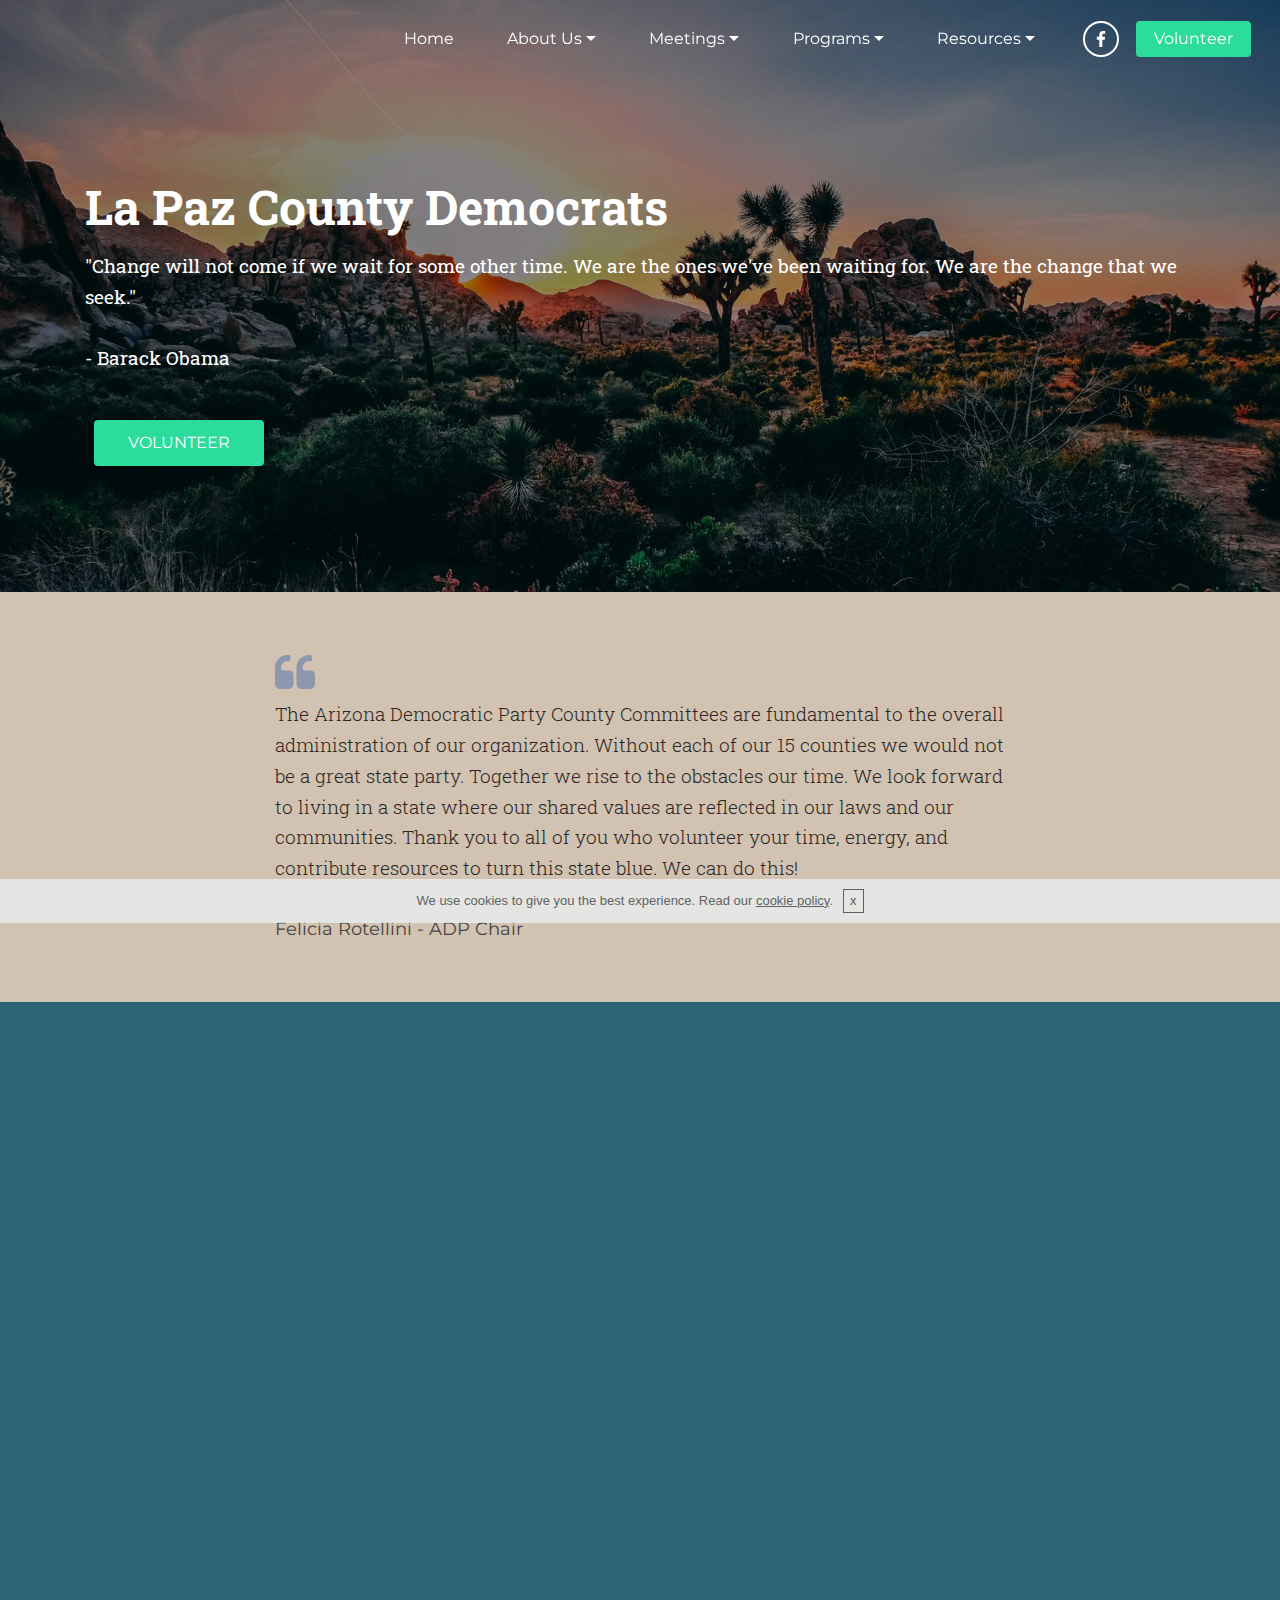
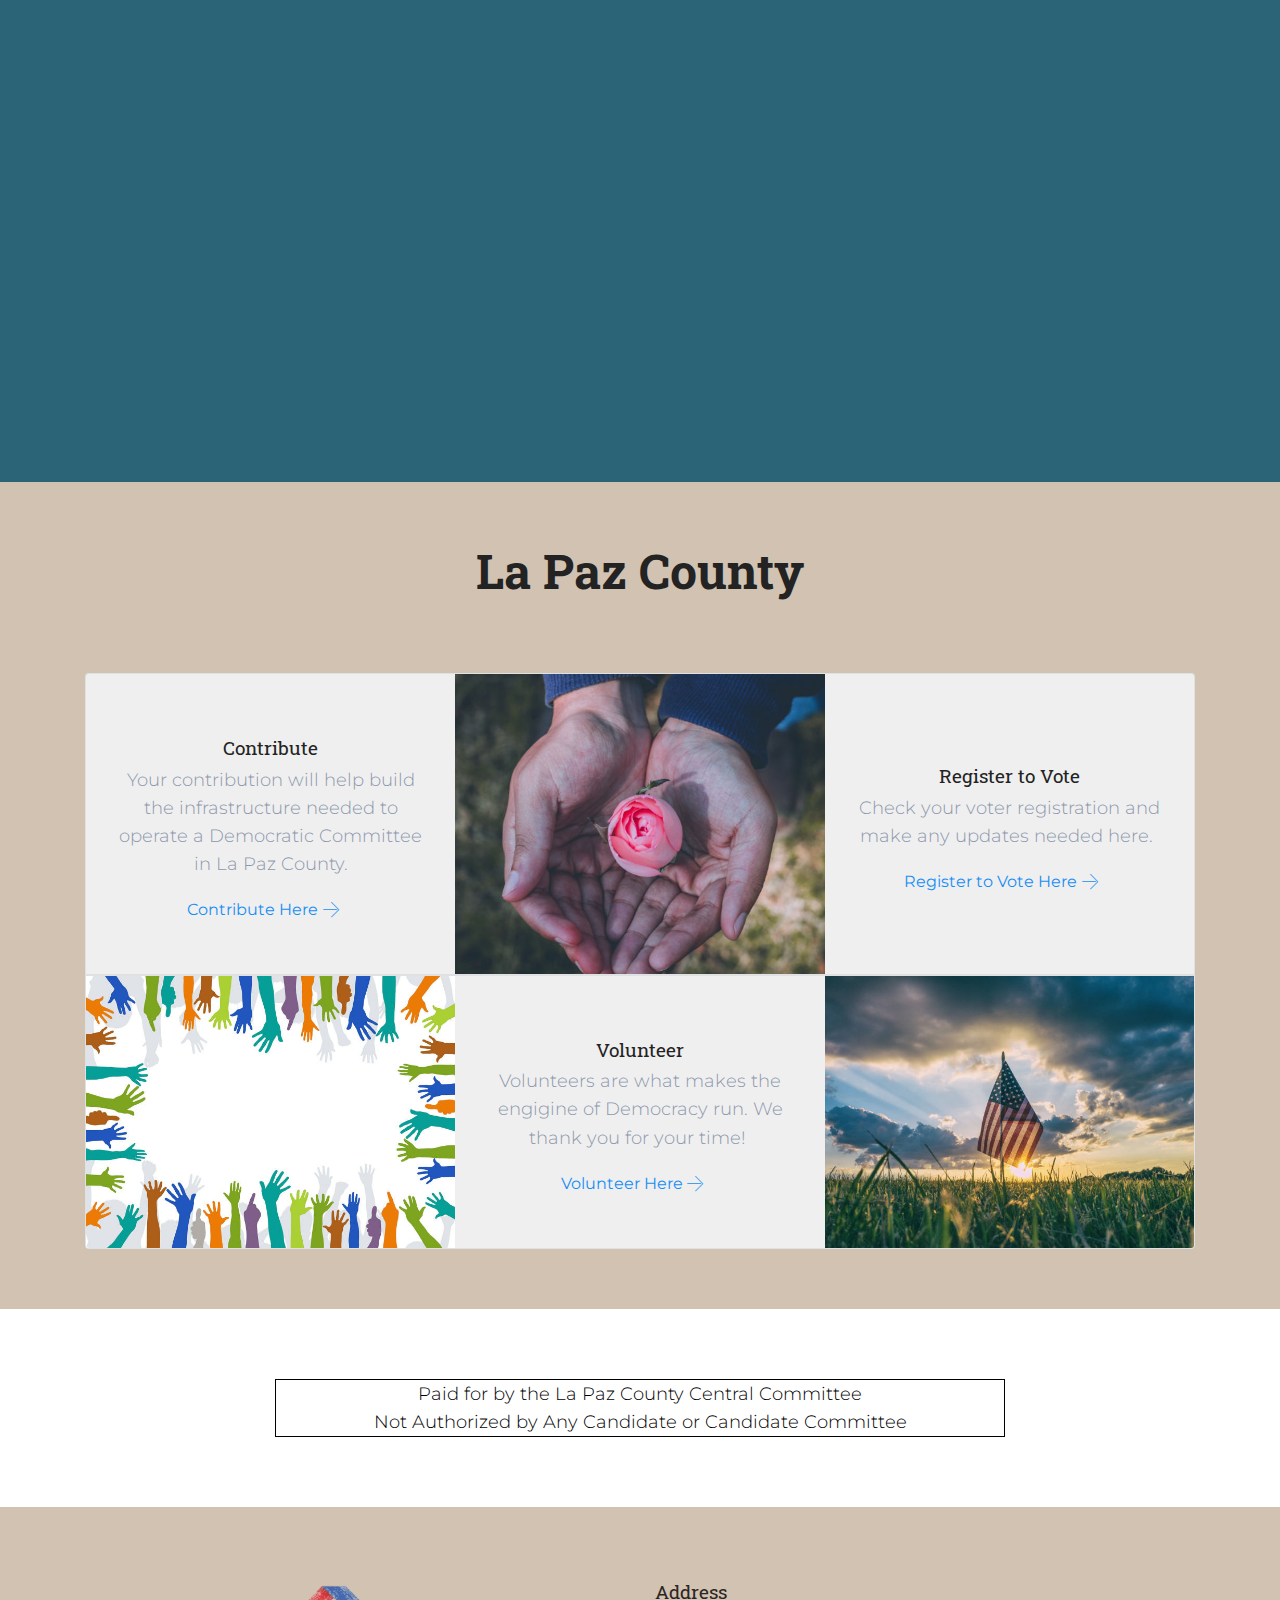
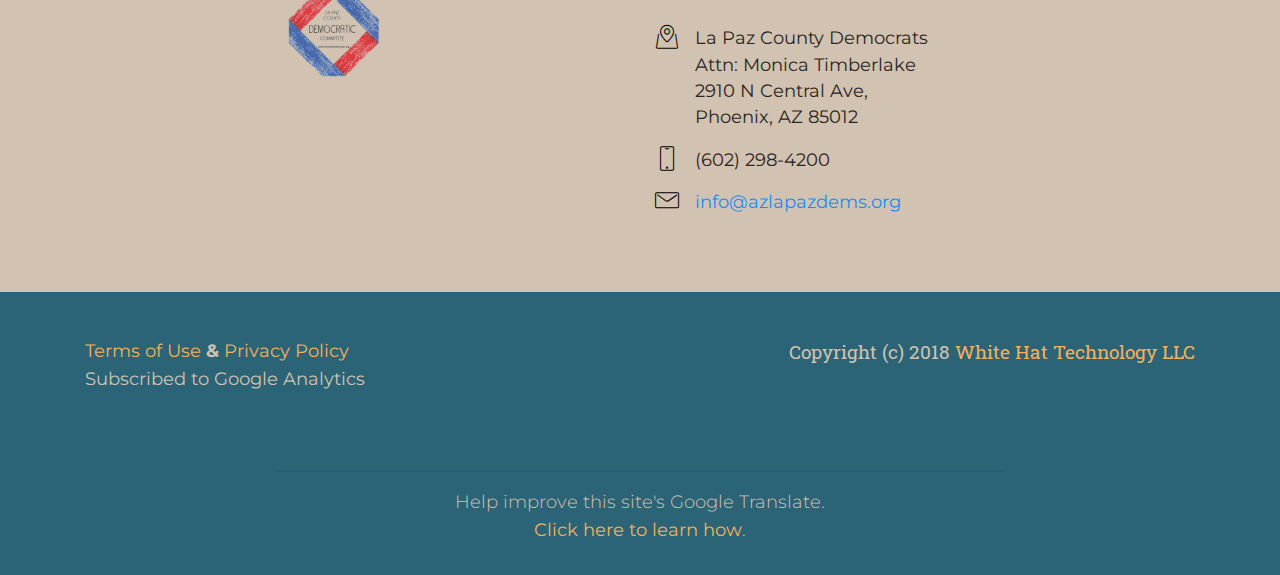
==== index.html @ 0dcb18c0 "create github pages" ====
<!DOCTYPE html>
<html >
<head>
  <!-- Site made with Mobirise Website Builder v4.8.2, https://mobirise.com -->
  <meta charset="UTF-8">
  <meta http-equiv="X-UA-Compatible" content="IE=edge">
  <meta name="generator" content="Mobirise v4.8.2, mobirise.com">
  <meta name="viewport" content="width=device-width, initial-scale=1, minimum-scale=1">
  <link rel="shortcut icon" href="assets/images/imageedit-1-6411943744-128x128.png" type="image/x-icon">
  <meta name="description" content="">
  <title>Home</title>
  <link rel="stylesheet" href="assets/web/assets/mobirise-icons/mobirise-icons.css">
  <link rel="stylesheet" href="assets/tether/tether.min.css">
  <link rel="stylesheet" href="assets/bootstrap/css/bootstrap.min.css">
  <link rel="stylesheet" href="assets/bootstrap/css/bootstrap-grid.min.css">
  <link rel="stylesheet" href="assets/bootstrap/css/bootstrap-reboot.min.css">
  <link rel="stylesheet" href="assets/soundcloud-plugin/style.css">
  <link rel="stylesheet" href="assets/dropdown/css/style.css">
  <link rel="stylesheet" href="assets/socicon/css/styles.css">
  <link rel="stylesheet" href="assets/theme/css/style.css">
  <link rel="stylesheet" href="assets/mobirise/css/mbr-additional.css" type="text/css">
  
  
  
</head>
<body>

<!-- Google Analytics -->
<!-- Global site tag (gtag.js) - Google Analytics -->
<script async src="https://www.googletagmanager.com/gtag/js?id=UA-115016310-13"></script>
<script>
  window.dataLayer = window.dataLayer || [];
  function gtag(){dataLayer.push(arguments);}
  gtag('js', new Date());

  gtag('config', 'UA-115016310-13');
</script>
<!-- /Google Analytics -->


  <section class="menu cid-qNhkv00cXg" once="menu" id="menu2-n">

    
    

    <nav class="navbar navbar-dropdown navbar-fixed-top navbar-expand-lg">
        <div class="navbar-brand">
            
            
        </div>
        <button class="navbar-toggler" type="button" data-toggle="collapse" data-target="#navbarSupportedContent" aria-controls="navbarNavAltMarkup" aria-expanded="false" aria-label="Toggle navigation">
            <div class="hamburger">
                <span></span>
                <span></span>
                <span></span>
                <span></span>
            </div>
        </button>
      <div class="collapse navbar-collapse" id="navbarSupportedContent">
            <ul class="navbar-nav nav-dropdown navbar-nav-top-padding" data-app-modern-menu="true"><li class="nav-item">
                    <a class="nav-link link text-white display-4" href="index.html">
                        Home
                    </a>
                </li>
                <li class="nav-item dropdown">
                    <a class="nav-link link dropdown-toggle text-white display-4" href="https://mobirise.com" data-toggle="dropdown-submenu" aria-expanded="false">
                        About Us
                    </a><div class="dropdown-menu"><a class="dropdown-item text-white display-4" href="Mission.html" aria-expanded="false">Mission</a><a class="dropdown-item text-white display-4" href="CountyExecutiveBoard.html" aria-expanded="false">La Paz County Executive Board</a><a class="dropdown-item text-white display-4" href="SCCDPBylaws.html">La Paz  County Bylaws</a></div>
                </li><li class="nav-item dropdown"><a class="nav-link link dropdown-toggle text-white display-4" href="https://mobirise.com" data-toggle="dropdown-submenu" aria-expanded="false">
                        Meetings</a><div class="dropdown-menu"><a class="text-white dropdown-item display-4" href="DemocraticClubs.html" aria-expanded="false">La Paz County Dem Clubs</a><a class="dropdown-item text-white display-4" href="http://www.azdem.org/state-committee" target="_blank">ADP Statecommittee Meetings</a></div></li><li class="nav-item dropdown"><a class="nav-link link text-white dropdown-toggle display-4" href="https://mobirise.com" aria-expanded="false" data-toggle="dropdown-submenu">
                        Programs</a><div class="dropdown-menu"><a class="text-white dropdown-item display-4" href="http://adpacademy.azblueleader.com" aria-expanded="false" target="_blank">ADP Academy</a><a class="text-white dropdown-item display-4" href="CopperStateLeadersCoucil.html" aria-expanded="false">Copper State Leadership Council</a></div></li><li class="nav-item dropdown"><a class="nav-link link text-white dropdown-toggle display-4" href="http://www.azdem.org/candidates-elected-officials-0" aria-expanded="false" target="_blank" data-toggle="dropdown-submenu">Resources</a><div class="dropdown-menu"><a class="text-white dropdown-item display-4" href="https://www.azcleanelections.gov/en/arizona-elections/upcoming" aria-expanded="false" target="_blank">Candidates and Elections</a><a class="text-white dropdown-item display-4" href="https://servicearizona.com/voterRegistration?popularclick" aria-expanded="false" target="_blank">Register to Vote</a></div></li></ul>
            <div class="icons-menu">
              <div class="soc-item">
                <a href="https://www.facebook.com/LaPazCountyDemocrats/" target="_blank">
                  <span class="mbr-iconfont socicon-facebook socicon"></span>
                </a>
              </div>
              
              
              
              
              
            </div>
            <div class="navbar-buttons mbr-section-btn"><a class="btn btn-sm btn-secondary display-4" href="http://www.azdem.org/volunteer" target="_blank">
                    Volunteer</a><div id="google_translate_element"></div><script type="text/javascript">
function googleTranslateElementInit() {
  new google.translate.TranslateElement({pageLanguage: 'en', layout: google.translate.TranslateElement.InlineLayout.SIMPLE, autoDisplay: false}, 'google_translate_element');
}
</script><script type="text/javascript" src="//translate.google.com/translate_a/element.js?cb=googleTranslateElementInit"></script></div>
      </div>     
    </nav>
</section>

<section class="header3 cid-qNhAxYDPRU" id="header3-y">

    

    <div class="mbr-overlay" style="opacity: 0.4; background-color: rgb(0, 0, 0);">
    </div>

    <div class="container mbr-white">
        
        
        <h1 class="mbr-section-title mbr-fonts-style pb-2 display-1"><strong><br></strong><strong>La Paz County Democrats</strong></h1>
        <p class="mbr-text pb-4 mbr-fonts-style display-5">"Change will not come if we wait for some other time. We are the ones we've been waiting for. We are the change that we seek."<br><br>- Barack Obama</p>
        <div class="mbr-section-btn"><a class="btn btn-lg btn-secondary display-4" href="http://www.azdem.org/volunteer" target="_blank">VOLUNTEER<br></a></div>
    </div>
    
</section>

<section class="mbr-section content6 cid-qNhECnJ4w3" id="content6-11">

     

    <div class="container">
        <div class="row justify-content-center">
            <div class="col-12 col-md-10 col-lg-8">
                <div class="blockquote-quote align-left">
                    <svg class="gradient-element" x="0px" y="0px" width="475.082px" height="475.081px" viewBox="0 0 475.082 475.081" xml:space="preserve">
                        <g><g>
                            <path d="M164.45,219.27h-63.954c-7.614,0-14.087-2.664-19.417-7.994c-5.327-5.33-7.994-11.801-7.994-19.417v-9.132    c0-20.177,7.139-37.401,21.416-51.678c14.276-14.272,31.503-21.411,51.678-21.411h18.271c4.948,0,9.229-1.809,12.847-5.424    c3.616-3.617,5.424-7.898,5.424-12.847V54.819c0-4.948-1.809-9.233-5.424-12.85c-3.617-3.612-7.898-5.424-12.847-5.424h-18.271    c-19.797,0-38.684,3.858-56.673,11.563c-17.987,7.71-33.545,18.132-46.68,31.267c-13.134,13.129-23.553,28.688-31.262,46.677    C3.855,144.039,0,162.931,0,182.726v200.991c0,15.235,5.327,28.171,15.986,38.834c10.66,10.657,23.606,15.985,38.832,15.985    h109.639c15.225,0,28.167-5.328,38.828-15.985c10.657-10.663,15.987-23.599,15.987-38.834V274.088    c0-15.232-5.33-28.168-15.994-38.832C192.622,224.6,179.675,219.27,164.45,219.27z"></path>
                            <path d="M459.103,235.256c-10.656-10.656-23.599-15.986-38.828-15.986h-63.953c-7.61,0-14.089-2.664-19.41-7.994    c-5.332-5.33-7.994-11.801-7.994-19.417v-9.132c0-20.177,7.139-37.401,21.409-51.678c14.271-14.272,31.497-21.411,51.682-21.411    h18.267c4.949,0,9.233-1.809,12.848-5.424c3.613-3.617,5.428-7.898,5.428-12.847V54.819c0-4.948-1.814-9.233-5.428-12.85    c-3.614-3.612-7.898-5.424-12.848-5.424h-18.267c-19.808,0-38.691,3.858-56.685,11.563c-17.984,7.71-33.537,18.132-46.672,31.267    c-13.135,13.129-23.559,28.688-31.265,46.677c-7.707,17.987-11.567,36.879-11.567,56.674v200.991    c0,15.235,5.332,28.171,15.988,38.834c10.657,10.657,23.6,15.985,38.828,15.985h109.633c15.229,0,28.171-5.328,38.827-15.985    c10.664-10.663,15.985-23.599,15.985-38.834V274.088C475.082,258.855,469.76,245.92,459.103,235.256z"></path>
                        </g></g>
                    </svg>
                </div>
                <div class="mbr-text mbr-fonts-style pb-3 mbr-light display-5">The Arizona Democratic Party County Committees are fundamental to the overall administration of our organization. Without each of our 15 counties we would not be a great state party. Together we rise to the obstacles our time.  We look forward to living in a state where our shared values are reflected in our laws and our communities. Thank you to all of you who volunteer your time, energy, and contribute resources to turn this state blue. We can do this!</div>
                <div class="signature mbr-fonts-style align-left pt-3 display-7">Felicia Rotellini - ADP Chair</div>
            </div>
        </div>
    </div>
</section>

<section class="video1 cid-qNhWklcViT" id="video2-1q">

    
    
    <figure class="mbr-figure align-center">
        <div class="video-block" style="width: 66%;">
            <div><iframe class="mbr-embedded-video" src="https://www.youtube.com/embed/Z8oJV_mBY9g?rel=0&amp;amp;showinfo=0&amp;autoplay=0&amp;loop=0" width="800" height="600" frameborder="0" allowfullscreen></iframe></div>
        </div>
    </figure>
</section>

<section class="features10 cid-qNhDyL6WVB" id="features10-z">

    

    
    <div class="container">
    	<h2 class="mbr-fonts-style mb-3 mbr-section-title align-center display-1"><strong>La Paz County</strong><br><strong>&nbsp;</strong></h2>
        


        <div class="rows-wrapper">
            <div class="row main align-items-center top-radius">
                <div class="col-md-4 text-element">
                    <div class="text-content">
                        <div class="card-img pb-3 align-center">
                            
                        </div>
                        <h2 class="mbr-title  mbr-fonts-style align-center display-5">
                            Contribute</h2>
                        <p class="mbr-text card-text mbr-light mbr-fonts-style align-center display-7">
                            Your contribution will help build <br>the infrastructure needed to operate a Democratic Committee in La Paz County.
                        </p>
                        <div class="mbr-section-btn align-center"><a class="btn-underline mr-3 text-info display-4" href="https://secure.actblue.com/donate/activate-membership?refcode=web_home&recurring=1" target="_blank">Contribute Here</a></div>
                    </div>
                </div>
                <div class="col-md-4 image-element align-self-stretch">
                    <div class="img-wrap">
                        <img src="assets/images/mbr-2-700x467.jpg" alt="" title="">
                    </div>
                </div>
                <div class="col-md-4 text-element">
                    <div class="text-content">
                        <div class="card-img pb-3 align-center">
                            
                        </div>
                        <h2 class="mbr-title  mbr-fonts-style align-center display-5">
                            Register to Vote</h2>
                        <p class="mbr-text card-text mbr-light mbr-fonts-style align-center display-7">Check your voter registration and make any updates needed here.&nbsp;<br></p>
                        <div class="mbr-section-btn align-center"><a class="btn-underline mr-3 text-info display-4" href="https://servicearizona.com/voterRegistration?popularclick" target="_blank">Register to Vote Here</a></div>
                    </div>
                </div>
            </div>
            <div class="row main-reverse align-items-center bottom-radius">
                <div class="col-md-4 image-element align-self-stretch">
                    <div class="img-wrap">
                        <img src="assets/images/mbr-700x477.jpg" alt="" title="">
                    </div>
                </div>
                <div class="col-md-4 text-element">
                    <div class="text-content">
                        <div class="card-img pb-3 align-center">
                            
                        </div>
                        <h2 class="mbr-title  mbr-fonts-style align-center display-5">
                            Volunteer</h2>
                        <p class="mbr-text card-text mbr-light mbr-fonts-style align-center display-7">Volunteers are what makes the engigine of Democracy run.  We <br>thank you for your time!&nbsp;<br></p>
                        <div class="mbr-section-btn align-center"><a class="btn-underline mr-3 text-info display-4" href="http://www.azdem.org/volunteer" target="_blank">Volunteer Here</a></div>
                    </div>
                </div>
                <div class="col-md-4 image-element align-self-stretch">
                    <div class="img-wrap">
                        <img src="assets/images/mbr-738x522.jpg" alt="" title="">
                    </div>
                </div>
            </div>
            
            
        </div>
    </div>
</section>

<section class="mbr-section content1 cid-r0gbcUWKsb" id="content1-3l">
    
     

    <div class="container">
        <div class="row justify-content-center">
            <div class="col-lg-8 col-md-10">
                <p class="mbr-text mbr-fonts-style mbr-light display-7">Paid for by the La Paz County Central Committee 
<br>Not Authorized by Any Candidate or Candidate Committee</p>
            </div>
        </div>
    </div>
</section>

<section class="footer1 cid-qNhJjXFU63" id="footer1-18">

    

    

    <div class="container">
        <div class="media-container-row content text-white">
            <div class="col-12 col-lg-4 col-md-6">
                <div class="media-wrap">
                    <a href="index.html">
                        <img src="assets/images/imageedit-1-6411943744-256x256.png" alt="Mobirise" title="">
                    </a>
                </div>
                
            </div>
            <div class="col-12 col-lg-3 mbr-fonts-style mbr-black col-lg-4 col-md-6">
                <h5 class="pb-3 column-title display-5">
                    Address
                </h5>
                <div class="contact-list display-7">
                    
                    
                <div class="list-item">
                        <span class="mbr-iconfont mbri-map-pin" style="color: rgb(0, 0, 0);"></span>
                        <p>La Paz County Democrats<br>Attn: Monica Timberlake<br>2910 N Central Ave, <br>Phoenix, AZ 85012<br></p>
                    </div><div class="list-item">
                        <span class="mbr-iconfont mbri-mobile" style="color: rgb(0, 0, 0);"></span>
                        <p>(602) 298-4200<br></p>
                    </div><div class="list-item">
                        <span class="mbr-iconfont mbri-letter" style="color: rgb(0, 0, 0);"></span>
                        <p><a href="mailto:info@azgreeleecountydems.org" class="text-info">info@azlapazdems.org</a></p>
                    </div></div>
            </div>
    
            
            
        </div>

        
    </div>
</section>

<section class="cid-r2HMULc2kO" id="footer4-6r">

    

    

    <div class="container">
        <div class="row">
            <div class="col-md-12 text1 col-lg-6">
                <p class="mbr-text mbr-bold links mbr-fonts-style align-left display-7"><a href="TermsofUse.html">Terms of Use</a> &amp; <a href="PrivacyPolicy.html">Privacy Policy</a>
<br><span style="font-weight: normal;">Subscribed to Google Analytics</span><br></p>
            </div>
            <div class="col-md-12 copyright align-right text2 col-lg-6">
                <p class="mbr-text mbr-bold mbr-fonts-style display-5"><span style="font-weight: normal;">
                    Copyright (c) 2018</span> <a href="http://www.whitehattechnology.com">White Hat Technology LLC</a>
                </p>
            </div>
            <div class="col-lg-4 col-md-12">
                
            </div>    
        </div>
    </div>
</section>

<section class="mbr-section content1 cid-r2HMVdvwfX" id="content1-6s">
    
     

    <div class="container">
        <div class="row justify-content-center">
            <div class="col-lg-8 col-md-10">
               <hr> <p class="mbr-text mbr-fonts-style mbr-light display-7">Help improve this site's Google Translate. 
<br><a href="https://translate.google.com/community" target="_blank">Click here to learn how</a>.</p>
            </div>
        </div>
    </div>
</section>


  <script src="assets/web/assets/jquery/jquery.min.js"></script>
  <script src="assets/popper/popper.min.js"></script>
  <script src="assets/tether/tether.min.js"></script>
  <script src="assets/bootstrap/js/bootstrap.min.js"></script>
  <script src="assets/smoothscroll/smooth-scroll.js"></script>
  <script src="assets/cookies-alert-plugin/cookies-alert-core.js"></script>
  <script src="assets/cookies-alert-plugin/cookies-alert-script.js"></script>
  <script src="assets/dropdown/js/script.min.js"></script>
  <script src="assets/touch-swipe/jquery.touch-swipe.min.js"></script>
  <script src="assets/theme/js/script.js"></script>
  
  
<input name="cookieData" type="hidden" data-cookie-text="We use cookies to give you the best experience. Read our <a href='privacy.html'>cookie policy</a>.">
  </body>
</html>
---- assets/web/assets/mobirise-icons/mobirise-icons.css ----
@font-face {
  font-family: 'MobiriseIcons';
  src:  url('mobirise-icons.eot?spat4u');
  src:  url('mobirise-icons.eot?spat4u#iefix') format('embedded-opentype'),
    url('mobirise-icons.ttf?spat4u') format('truetype'),
    url('mobirise-icons.woff?spat4u') format('woff'),
    url('mobirise-icons.svg?spat4u#MobiriseIcons') format('svg');
  font-weight: normal;
  font-style: normal;
}

[class^="mbri-"], [class*=" mbri-"] {
  /* use !important to prevent issues with browser extensions that change fonts */
  font-family: MobiriseIcons !important;
  speak: none;
  font-style: normal;
  font-weight: normal;
  font-variant: normal;
  text-transform: none;
  line-height: 1;

  /* Better Font Rendering =========== */
  -webkit-font-smoothing: antialiased;
  -moz-osx-font-smoothing: grayscale;
}

.mbri-add-submenu:before {
  content: "\e900";
}
.mbri-alert:before {
  content: "\e901";
}
.mbri-align-center:before {
  content: "\e902";
}
.mbri-align-justify:before {
  content: "\e903";
}
.mbri-align-left:before {
  content: "\e904";
}
.mbri-align-right:before {
  content: "\e905";
}
.mbri-android:before {
  content: "\e906";
}
.mbri-apple:before {
  content: "\e907";
}
.mbri-arrow-down:before {
  content: "\e908";
}
.mbri-arrow-next:before {
  content: "\e909";
}
.mbri-arrow-prev:before {
  content: "\e90a";
}
.mbri-arrow-up:before {
  content: "\e90b";
}
.mbri-bold:before {
  content: "\e90c";
}
.mbri-bookmark:before {
  content: "\e90d";
}
.mbri-bootstrap:before {
  content: "\e90e";
}
.mbri-briefcase:before {
  content: "\e90f";
}
.mbri-browse:before {
  content: "\e910";
}
.mbri-bulleted-list:before {
  content: "\e911";
}
.mbri-calendar:before {
  content: "\e912";
}
.mbri-camera:before {
  content: "\e913";
}
.mbri-cart-add:before {
  content: "\e914";
}
.mbri-cart-full:before {
  content: "\e915";
}
.mbri-cash:before {
  content: "\e916";
}
.mbri-change-style:before {
  content: "\e917";
}
.mbri-chat:before {
  content: "\e918";
}
.mbri-clock:before {
  content: "\e919";
}
.mbri-close:before {
  content: "\e91a";
}
.mbri-cloud:before {
  content: "\e91b";
}
.mbri-code:before {
  content: "\e91c";
}
.mbri-contact-form:before {
  content: "\e91d";
}
.mbri-credit-card:before {
  content: "\e91e";
}
.mbri-cursor-click:before {
  content: "\e91f";
}
.mbri-cust-feedback:before {
  content: "\e920";
}
.mbri-database:before {
  content: "\e921";
}
.mbri-delivery:before {
  content: "\e922";
}
.mbri-desktop:before {
  content: "\e923";
}
.mbri-devices:before {
  content: "\e924";
}
.mbri-down:before {
  content: "\e925";
}
.mbri-download:before {
  content: "\e989";
}
.mbri-drag-n-drop:before {
  content: "\e927";
}
.mbri-drag-n-drop2:before {
  content: "\e928";
}
.mbri-edit:before {
  content: "\e929";
}
.mbri-edit2:before {
  content: "\e92a";
}
.mbri-error:before {
  content: "\e92b";
}
.mbri-extension:before {
  content: "\e92c";
}
.mbri-features:before {
  content: "\e92d";
}
.mbri-file:before {
  content: "\e92e";
}
.mbri-flag:before {
  content: "\e92f";
}
.mbri-folder:before {
  content: "\e930";
}
.mbri-gift:before {
  content: "\e931";
}
.mbri-github:before {
  content: "\e932";
}
.mbri-globe:before {
  content: "\e933";
}
.mbri-globe-2:before {
  content: "\e934";
}
.mbri-growing-chart:before {
  content: "\e935";
}
.mbri-hearth:before {
  content: "\e936";
}
.mbri-help:before {
  content: "\e937";
}
.mbri-home:before {
  content: "\e938";
}
.mbri-hot-cup:before {
  content: "\e939";
}
.mbri-idea:before {
  content: "\e93a";
}
.mbri-image-gallery:before {
  content: "\e93b";
}
.mbri-image-slider:before {
  content: "\e93c";
}
.mbri-info:before {
  content: "\e93d";
}
.mbri-italic:before {
  content: "\e93e";
}
.mbri-key:before {
  content: "\e93f";
}
.mbri-laptop:before {
  content: "\e940";
}
.mbri-layers:before {
  content: "\e941";
}
.mbri-left-right:before {
  content: "\e942";
}
.mbri-left:before {
  content: "\e943";
}
.mbri-letter:before {
  content: "\e944";
}
.mbri-like:before {
  content: "\e945";
}
.mbri-link:before {
  content: "\e946";
}
.mbri-lock:before {
  content: "\e947";
}
.mbri-login:before {
  content: "\e948";
}
.mbri-logout:before {
  content: "\e949";
}
.mbri-magic-stick:before {
  content: "\e94a";
}
.mbri-map-pin:before {
  content: "\e94b";
}
.mbri-menu:before {
  content: "\e94c";
}
.mbri-mobile:before {
  content: "\e94d";
}
.mbri-mobile2:before {
  content: "\e94e";
}
.mbri-mobirise:before {
  content: "\e94f";
}
.mbri-more-horizontal:before {
  content: "\e950";
}
.mbri-more-vertical:before {
  content: "\e951";
}
.mbri-music:before {
  content: "\e952";
}
.mbri-new-file:before {
  content: "\e953";
}
.mbri-numbered-list:before {
  content: "\e954";
}
.mbri-opened-folder:before {
  content: "\e955";
}
.mbri-pages:before {
  content: "\e956";
}
.mbri-paper-plane:before {
  content: "\e957";
}
.mbri-paperclip:before {
  content: "\e958";
}
.mbri-photo:before {
  content: "\e959";
}
.mbri-photos:before {
  content: "\e95a";
}
.mbri-pin:before {
  content: "\e95b";
}
.mbri-play:before {
  content: "\e95c";
}
.mbri-plus:before {
  content: "\e95d";
}
.mbri-preview:before {
  content: "\e95e";
}
.mbri-print:before {
  content: "\e95f";
}
.mbri-protect:before {
  content: "\e960";
}
.mbri-question:before {
  content: "\e961";
}
.mbri-quote-left:before {
  content: "\e962";
}
.mbri-quote-right:before {
  content: "\e963";
}
.mbri-refresh:before {
  content: "\e964";
}
.mbri-responsive:before {
  content: "\e965";
}
.mbri-right:before {
  content: "\e966";
}
.mbri-rocket:before {
  content: "\e967";
}
.mbri-sad-face:before {
  content: "\e968";
}
.mbri-sale:before {
  content: "\e969";
}
.mbri-save:before {
  content: "\e96a";
}
.mbri-search:before {
  content: "\e96b";
}
.mbri-setting:before {
  content: "\e96c";
}
.mbri-setting2:before {
  content: "\e96d";
}
.mbri-setting3:before {
  content: "\e96e";
}
.mbri-share:before {
  content: "\e96f";
}
.mbri-shopping-bag:before {
  content: "\e970";
}
.mbri-shopping-basket:before {
  content: "\e971";
}
.mbri-shopping-cart:before {
  content: "\e972";
}
.mbri-sites:before {
  content: "\e973";
}
.mbri-smile-face:before {
  content: "\e974";
}
.mbri-speed:before {
  content: "\e975";
}
.mbri-star:before {
  content: "\e976";
}
.mbri-success:before {
  content: "\e977";
}
.mbri-sun:before {
  content: "\e978";
}
.mbri-sun2:before {
  content: "\e979";
}
.mbri-tablet:before {
  content: "\e97a";
}
.mbri-tablet-vertical:before {
  content: "\e97b";
}
.mbri-target:before {
  content: "\e97c";
}
.mbri-timer:before {
  content: "\e97d";
}
.mbri-to-ftp:before {
  content: "\e97e";
}
.mbri-to-local-drive:before {
  content: "\e97f";
}
.mbri-touch-swipe:before {
  content: "\e980";
}
.mbri-touch:before {
  content: "\e981";
}
.mbri-trash:before {
  content: "\e982";
}
.mbri-underline:before {
  content: "\e983";
}
.mbri-unlink:before {
  content: "\e984";
}
.mbri-unlock:before {
  content: "\e985";
}
.mbri-up-down:before {
  content: "\e986";
}
.mbri-up:before {
  content: "\e987";
}
.mbri-update:before {
  content: "\e988";
}
.mbri-upload:before {
 content: "\e926"; 
}
.mbri-user:before {
  content: "\e98a";
}
.mbri-user2:before {
  content: "\e98b";
}
.mbri-users:before {
  content: "\e98c";
}
.mbri-video:before {
  content: "\e98d";
}
.mbri-video-play:before {
  content: "\e98e";
}
.mbri-watch:before {
  content: "\e98f";
}
.mbri-website-theme:before {
  content: "\e990";
}
.mbri-wifi:before {
  content: "\e991";
}
.mbri-windows:before {
  content: "\e992";
}
.mbri-zoom-out:before {
  content: "\e993";
}
.mbri-redo:before {
  content: "\e994";
}
.mbri-undo:before {
  content: "\e995";
}
---- assets/soundcloud-plugin/style.css ----
.addons-container {
  position: relative;
  margin-left: auto;
  margin-right: auto;
  padding-right: 15px;
  padding-left: 15px; }
  @media (min-width: 576px) {
    .addons-container {
      padding-right: 15px;
      padding-left: 15px; } }
  @media (min-width: 768px) {
    .addons-container {
      padding-right: 15px;
      padding-left: 15px; } }
  @media (min-width: 992px) {
    .addons-container {
      padding-right: 15px;
      padding-left: 15px; } }
  @media (min-width: 1200px) {
    .addons-container {
      padding-right: 15px;
      padding-left: 15px; } }
  @media (min-width: 576px) {
    .addons-container {
      width: 540px;
      max-width: 100%; } }
  @media (min-width: 768px) {
    .addons-container {
      width: 720px;
      max-width: 100%; } }
  @media (min-width: 992px) {
    .addons-container {
      width: 960px;
      max-width: 100%; } }
  @media (min-width: 1200px) {
    .addons-container {
      width: 1140px;
      max-width: 100%; } }

.addons-container-inner{
    position: relative;
    width: 100%;
    min-height: 1px;
    padding-right: 15px;
    padding-left: 15px;
}
@media (min-width: 567px) {
    .addons-container-inner{
        -ms-flex: 0 0 66.666667%;
        flex: 0 0 66.666667%;
        max-width: 66.666667%;
    }
}
.addons-row{
    display: flex;
    justify-content:center;
}
---- assets/dropdown/css/style.css ----
.navbar-dropdown {
  left: 0;
  padding: 0;
  position: absolute;
  right: 0;
  top: 0;
  transition: all 0.45s ease;
  z-index: 1030;
  background: #282828; }
  .navbar-dropdown .navbar-logo {
    margin-right: 0.8rem;
    transition: margin 0.3s ease-in-out;
    vertical-align: middle; }
    .navbar-dropdown .navbar-logo img {
      height: 3.125rem;
      transition: all 0.3s ease-in-out; }
    .navbar-dropdown .navbar-logo.mbr-iconfont {
      font-size: 3.125rem;
      line-height: 3.125rem; }
  .navbar-dropdown .navbar-caption {
    font-weight: 700;
    white-space: normal;
    vertical-align: -4px;
    line-height: 3.125rem !important; }
    .navbar-dropdown .navbar-caption, .navbar-dropdown .navbar-caption:hover {
      color: inherit;
      text-decoration: none; }
  .navbar-dropdown .mbr-iconfont + .navbar-caption {
    vertical-align: -1px; }
  .navbar-dropdown.navbar-fixed-top {
    position: fixed; }
  .navbar-dropdown .navbar-brand span {
    vertical-align: -4px; }
  .navbar-dropdown.bg-color.transparent {
    background: none; }
  .navbar-dropdown.navbar-short .navbar-brand {
    padding: 0.625rem 0; }
    .navbar-dropdown.navbar-short .navbar-brand span {
      vertical-align: -1px; }
  .navbar-dropdown.navbar-short .navbar-caption {
    line-height: 2.375rem !important;
    vertical-align: -2px; }
  .navbar-dropdown.navbar-short .navbar-logo {
    margin-right: 0.5rem; }
    .navbar-dropdown.navbar-short .navbar-logo img {
      height: 2.375rem; }
    .navbar-dropdown.navbar-short .navbar-logo.mbr-iconfont {
      font-size: 2.375rem;
      line-height: 2.375rem; }
  .navbar-dropdown.navbar-short .mbr-table-cell {
    height: 3.625rem; }
  .navbar-dropdown .navbar-close {
    left: 0.6875rem;
    position: fixed;
    top: 0.75rem;
    z-index: 1000; }
  .navbar-dropdown .hamburger-icon {
    content: "";
    display: inline-block;
    vertical-align: middle;
    width: 16px;
    -webkit-box-shadow: 0 -6px 0 1px #282828,0 0 0 1px #282828,0 6px 0 1px #282828;
    -moz-box-shadow: 0 -6px 0 1px #282828,0 0 0 1px #282828,0 6px 0 1px #282828;
    box-shadow: 0 -6px 0 1px #282828,0 0 0 1px #282828,0 6px 0 1px #282828; }

.dropdown-menu .dropdown-toggle[data-toggle="dropdown-submenu"]::after {
  border-bottom: 0.35em solid transparent;
  border-left: 0.35em solid;
  border-right: 0;
  border-top: 0.35em solid transparent;
  margin-left: 0.3rem; }

.dropdown-menu .dropdown-item:focus {
  outline: 0; }

.nav-dropdown {
  font-size: 0.75rem;
  font-weight: 500;
  height: auto !important; }
  .nav-dropdown .nav-btn {
    padding-left: 1rem; }
  .nav-dropdown .link {
    margin: .667em 1.667em;
    font-weight: 500;
    padding: 0;
    transition: color .2s ease-in-out; }
    .nav-dropdown .link.dropdown-toggle {
      margin-right: 2.583em; }
      .nav-dropdown .link.dropdown-toggle::after {
        margin-left: .25rem;
        border-top: 0.35em solid;
        border-right: 0.35em solid transparent;
        border-left: 0.35em solid transparent;
        border-bottom: 0; }
      .nav-dropdown .link.dropdown-toggle[aria-expanded="true"] {
        margin: 0;
        padding: 0.667em 3.263em  0.667em 1.667em; }
  .nav-dropdown .link::after,
  .nav-dropdown .dropdown-item::after {
    color: inherit; }
  .nav-dropdown .btn {
    font-size: 0.75rem;
    font-weight: 700;
    letter-spacing: 0;
    margin-bottom: 0;
    padding-left: 1.25rem;
    padding-right: 1.25rem; }
  .nav-dropdown .dropdown-menu {
    border-radius: 0;
    border: 0;
    left: 0;
    margin: 0;
    padding-bottom: 1.25rem;
    padding-top: 1.25rem;
    position: relative; }
  .nav-dropdown .dropdown-submenu {
    margin-left: 0.125rem;
    top: 0; }
  .nav-dropdown .dropdown-item {
    font-weight: 500;
    line-height: 2;
    padding: 0.3846em 4.615em 0.3846em 1.5385em;
    position: relative;
    transition: color .2s ease-in-out, background-color .2s ease-in-out; }
    .nav-dropdown .dropdown-item::after {
      margin-top: -0.3077em;
      position: absolute;
      right: 1.1538em;
      top: 50%; }
    .nav-dropdown .dropdown-item:focus, .nav-dropdown .dropdown-item:hover {
      background: none; }

@media (max-width: 767px) {
  .nav-dropdown.navbar-toggleable-sm {
    bottom: 0;
    display: none;
    left: 0;
    overflow-x: hidden;
    position: fixed;
    top: 0;
    transform: translateX(-100%);
    -ms-transform: translateX(-100%);
    -webkit-transform: translateX(-100%);
    width: 18.75rem;
    z-index: 999; } }
.nav-dropdown.navbar-toggleable-xl {
  bottom: 0;
  display: none;
  left: 0;
  overflow-x: hidden;
  position: fixed;
  top: 0;
  transform: translateX(-100%);
  -ms-transform: translateX(-100%);
  -webkit-transform: translateX(-100%);
  width: 18.75rem;
  z-index: 999; }

.nav-dropdown-sm {
  display: block !important;
  overflow-x: hidden;
  overflow: auto;
  padding-top: 3.875rem; }
  .nav-dropdown-sm::after {
    content: "";
    display: block;
    height: 3rem;
    width: 100%; }
  .nav-dropdown-sm.collapse.in ~ .navbar-close {
    display: block !important; }
  .nav-dropdown-sm.collapsing, .nav-dropdown-sm.collapse.in {
    transform: translateX(0);
    -ms-transform: translateX(0);
    -webkit-transform: translateX(0);
    transition: all 0.25s ease-out;
    -webkit-transition: all 0.25s ease-out;
    background: #282828; }
  .nav-dropdown-sm.collapsing[aria-expanded="false"] {
    transform: translateX(-100%);
    -ms-transform: translateX(-100%);
    -webkit-transform: translateX(-100%); }
  .nav-dropdown-sm .nav-item {
    display: block;
    margin-left: 0 !important;
    padding-left: 0; }
  .nav-dropdown-sm .link,
  .nav-dropdown-sm .dropdown-item {
    border-top: 1px dotted rgba(255, 255, 255, 0.1);
    font-size: 0.8125rem;
    line-height: 1.6;
    margin: 0 !important;
    padding: 0.875rem 2.4rem 0.875rem 1.5625rem !important;
    position: relative;
    white-space: normal; }
    .nav-dropdown-sm .link:focus, .nav-dropdown-sm .link:hover,
    .nav-dropdown-sm .dropdown-item:focus,
    .nav-dropdown-sm .dropdown-item:hover {
      background: rgba(0, 0, 0, 0.2) !important;
      color: #c0a375; }
  .nav-dropdown-sm .nav-btn {
    position: relative;
    padding: 1.5625rem 1.5625rem 0 1.5625rem; }
    .nav-dropdown-sm .nav-btn::before {
      border-top: 1px dotted rgba(255, 255, 255, 0.1);
      content: "";
      left: 0;
      position: absolute;
      top: 0;
      width: 100%; }
    .nav-dropdown-sm .nav-btn + .nav-btn {
      padding-top: 0.625rem; }
      .nav-dropdown-sm .nav-btn + .nav-btn::before {
        display: none; }
  .nav-dropdown-sm .btn {
    padding: 0.625rem 0; }
  .nav-dropdown-sm .dropdown-toggle[data-toggle="dropdown-submenu"]::after {
    margin-left: .25rem;
    border-top: 0.35em solid;
    border-right: 0.35em solid transparent;
    border-left: 0.35em solid transparent;
    border-bottom: 0; }
  .nav-dropdown-sm .dropdown-toggle[data-toggle="dropdown-submenu"][aria-expanded="true"]::after {
    border-top: 0;
    border-right: 0.35em solid transparent;
    border-left: 0.35em solid transparent;
    border-bottom: 0.35em solid; }
  .nav-dropdown-sm .dropdown-menu {
    margin: 0;
    padding: 0;
    position: relative;
    top: 0;
    left: 0;
    width: 100%;
    border: 0;
    float: none;
    border-radius: 0;
    background: none; }
  .nav-dropdown-sm .dropdown-submenu {
    left: 100%;
    margin-left: 0.125rem;
    margin-top: -1.25rem;
    top: 0; }

.navbar-toggleable-sm .nav-dropdown .dropdown-menu {
  position: absolute; }

.navbar-toggleable-sm .nav-dropdown .dropdown-submenu {
  left: 100%;
  margin-left: 0.125rem;
  margin-top: -1.25rem;
  top: 0; }

.navbar-toggleable-sm.opened .nav-dropdown .dropdown-menu {
  position: relative; }

.navbar-toggleable-sm.opened .nav-dropdown .dropdown-submenu {
  left: 0;
  margin-left: 00rem;
  margin-top: 0rem;
  top: 0; }

.is-builder .nav-dropdown.collapsing {
  transition: none !important; }

/*# sourceMappingURL=style.css.map */
---- assets/socicon/css/styles.css ----
@charset "UTF-8";

@font-face {
  font-family: "socicon";
  src:url("../fonts/socicon.eot");
  src:url("../fonts/socicon.eot?#iefix") format("embedded-opentype"),
    url("../fonts/socicon.woff") format("woff"),
    url("../fonts/socicon.ttf") format("truetype"),
    url("../fonts/socicon.svg#socicon") format("svg");
  font-weight: normal;
  font-style: normal;

}

[data-icon]:before {
  font-family: "socicon" !important;
  content: attr(data-icon);
  font-style: normal !important;
  font-weight: normal !important;
  font-variant: normal !important;
  text-transform: none !important;
  speak: none;
  line-height: 1;
  -webkit-font-smoothing: antialiased;
  -moz-osx-font-smoothing: grayscale;
}

[class^="socicon-"]:before,
[class*=" socicon-"]:before {
  font-family: "socicon" !important;
  font-style: normal !important;
  font-weight: normal !important;
  font-variant: normal !important;
  text-transform: none !important;
  speak: none;
  line-height: 1;
  -webkit-font-smoothing: antialiased;
  -moz-osx-font-smoothing: grayscale;
}

.socicon-modelmayhem:before {
  content: "\e000";
}
.socicon-mixcloud:before {
  content: "\e001";
}
.socicon-drupal:before {
  content: "\e002";
}
.socicon-swarm:before {
  content: "\e003";
}
.socicon-istock:before {
  content: "\e004";
}
.socicon-yammer:before {
  content: "\e005";
}
.socicon-ello:before {
  content: "\e006";
}
.socicon-stackoverflow:before {
  content: "\e007";
}
.socicon-persona:before {
  content: "\e008";
}
.socicon-triplej:before {
  content: "\e009";
}
.socicon-houzz:before {
  content: "\e00a";
}
.socicon-rss:before {
  content: "\e00b";
}
.socicon-paypal:before {
  content: "\e00c";
}
.socicon-odnoklassniki:before {
  content: "\e00d";
}
.socicon-airbnb:before {
  content: "\e00e";
}
.socicon-periscope:before {
  content: "\e00f";
}
.socicon-outlook:before {
  content: "\e010";
}
.socicon-coderwall:before {
  content: "\e011";
}
.socicon-tripadvisor:before {
  content: "\e012";
}
.socicon-appnet:before {
  content: "\e013";
}
.socicon-goodreads:before {
  content: "\e014";
}
.socicon-tripit:before {
  content: "\e015";
}
.socicon-lanyrd:before {
  content: "\e016";
}
.socicon-slideshare:before {
  content: "\e017";
}
.socicon-buffer:before {
  content: "\e018";
}
.socicon-disqus:before {
  content: "\e019";
}
.socicon-vkontakte:before {
  content: "\e01a";
}
.socicon-whatsapp:before {
  content: "\e01b";
}
.socicon-patreon:before {
  content: "\e01c";
}
.socicon-storehouse:before {
  content: "\e01d";
}
.socicon-pocket:before {
  content: "\e01e";
}
.socicon-mail:before {
  content: "\e01f";
}
.socicon-blogger:before {
  content: "\e020";
}
.socicon-technorati:before {
  content: "\e021";
}
.socicon-reddit:before {
  content: "\e022";
}
.socicon-dribbble:before {
  content: "\e023";
}
.socicon-stumbleupon:before {
  content: "\e024";
}
.socicon-digg:before {
  content: "\e025";
}
.socicon-envato:before {
  content: "\e026";
}
.socicon-behance:before {
  content: "\e027";
}
.socicon-delicious:before {
  content: "\e028";
}
.socicon-deviantart:before {
  content: "\e029";
}
.socicon-forrst:before {
  content: "\e02a";
}
.socicon-play:before {
  content: "\e02b";
}
.socicon-zerply:before {
  content: "\e02c";
}
.socicon-wikipedia:before {
  content: "\e02d";
}
.socicon-apple:before {
  content: "\e02e";
}
.socicon-flattr:before {
  content: "\e02f";
}
.socicon-github:before {
  content: "\e030";
}
.socicon-renren:before {
  content: "\e031";
}
.socicon-friendfeed:before {
  content: "\e032";
}
.socicon-newsvine:before {
  content: "\e033";
}
.socicon-identica:before {
  content: "\e034";
}
.socicon-bebo:before {
  content: "\e035";
}
.socicon-zynga:before {
  content: "\e036";
}
.socicon-steam:before {
  content: "\e037";
}
.socicon-xbox:before {
  content: "\e038";
}
.socicon-windows:before {
  content: "\e039";
}
.socicon-qq:before {
  content: "\e03a";
}
.socicon-douban:before {
  content: "\e03b";
}
.socicon-meetup:before {
  content: "\e03c";
}
.socicon-playstation:before {
  content: "\e03d";
}
.socicon-android:before {
  content: "\e03e";
}
.socicon-snapchat:before {
  content: "\e03f";
}
.socicon-twitter:before {
  content: "\e040";
}
.socicon-facebook:before {
  content: "\e041";
}
.socicon-googleplus:before {
  content: "\e042";
}
.socicon-pinterest:before {
  content: "\e043";
}
.socicon-foursquare:before {
  content: "\e044";
}
.socicon-yahoo:before {
  content: "\e045";
}
.socicon-skype:before {
  content: "\e046";
}
.socicon-yelp:before {
  content: "\e047";
}
.socicon-feedburner:before {
  content: "\e048";
}
.socicon-linkedin:before {
  content: "\e049";
}
.socicon-viadeo:before {
  content: "\e04a";
}
.socicon-xing:before {
  content: "\e04b";
}
.socicon-myspace:before {
  content: "\e04c";
}
.socicon-soundcloud:before {
  content: "\e04d";
}
.socicon-spotify:before {
  content: "\e04e";
}
.socicon-grooveshark:before {
  content: "\e04f";
}
.socicon-lastfm:before {
  content: "\e050";
}
.socicon-youtube:before {
  content: "\e051";
}
.socicon-vimeo:before {
  content: "\e052";
}
.socicon-dailymotion:before {
  content: "\e053";
}
.socicon-vine:before {
  content: "\e054";
}
.socicon-flickr:before {
  content: "\e055";
}
.socicon-500px:before {
  content: "\e056";
}
.socicon-wordpress:before {
  content: "\e058";
}
.socicon-tumblr:before {
  content: "\e059";
}
.socicon-twitch:before {
  content: "\e05a";
}
.socicon-8tracks:before {
  content: "\e05b";
}
.socicon-amazon:before {
  content: "\e05c";
}
.socicon-icq:before {
  content: "\e05d";
}
.socicon-smugmug:before {
  content: "\e05e";
}
.socicon-ravelry:before {
  content: "\e05f";
}
.socicon-weibo:before {
  content: "\e060";
}
.socicon-baidu:before {
  content: "\e061";
}
.socicon-angellist:before {
  content: "\e062";
}
.socicon-ebay:before {
  content: "\e063";
}
.socicon-imdb:before {
  content: "\e064";
}
.socicon-stayfriends:before {
  content: "\e065";
}
.socicon-residentadvisor:before {
  content: "\e066";
}
.socicon-google:before {
  content: "\e067";
}
.socicon-yandex:before {
  content: "\e068";
}
.socicon-sharethis:before {
  content: "\e069";
}
.socicon-bandcamp:before {
  content: "\e06a";
}
.socicon-itunes:before {
  content: "\e06b";
}
.socicon-deezer:before {
  content: "\e06c";
}
.socicon-telegram:before {
  content: "\e06e";
}
.socicon-openid:before {
  content: "\e06f";
}
.socicon-amplement:before {
  content: "\e070";
}
.socicon-viber:before {
  content: "\e071";
}
.socicon-zomato:before {
  content: "\e072";
}
.socicon-draugiem:before {
  content: "\e074";
}
.socicon-endomodo:before {
  content: "\e075";
}
.socicon-filmweb:before {
  content: "\e076";
}
.socicon-stackexchange:before {
  content: "\e077";
}
.socicon-wykop:before {
  content: "\e078";
}
.socicon-teamspeak:before {
  content: "\e079";
}
.socicon-teamviewer:before {
  content: "\e07a";
}
.socicon-ventrilo:before {
  content: "\e07b";
}
.socicon-younow:before {
  content: "\e07c";
}
.socicon-raidcall:before {
  content: "\e07d";
}
.socicon-mumble:before {
  content: "\e07e";
}
.socicon-medium:before {
  content: "\e06d";
}
.socicon-bebee:before {
  content: "\e07f";
}
.socicon-hitbox:before {
  content: "\e080";
}
.socicon-reverbnation:before {
  content: "\e081";
}
.socicon-formulr:before {
  content: "\e082";
}
.socicon-instagram:before {
  content: "\e057";
}
.socicon-battlenet:before {
  content: "\e083";
}
.socicon-chrome:before {
  content: "\e084";
}
.socicon-discord:before {
  content: "\e086";
}
.socicon-issuu:before {
  content: "\e087";
}
.socicon-macos:before {
  content: "\e088";
}
.socicon-firefox:before {
  content: "\e089";
}
.socicon-opera:before {
  content: "\e08d";
}
.socicon-keybase:before {
  content: "\e090";
}
.socicon-alliance:before {
  content: "\e091";
}
.socicon-livejournal:before {
  content: "\e092";
}
.socicon-googlephotos:before {
  content: "\e093";
}
.socicon-horde:before {
  content: "\e094";
}
.socicon-etsy:before {
  content: "\e095";
}
.socicon-zapier:before {
  content: "\e096";
}
.socicon-google-scholar:before {
  content: "\e097";
}
.socicon-researchgate:before {
  content: "\e098";
}
.socicon-wechat:before {
  content: "\e099";
}
.socicon-strava:before {
  content: "\e09a";
}
.socicon-line:before {
  content: "\e09b";
}
.socicon-lyft:before {
  content: "\e09c";
}
.socicon-uber:before {
  content: "\e09d";
}
.socicon-songkick:before {
  content: "\e09e";
}
.socicon-viewbug:before {
  content: "\e09f";
}
.socicon-googlegroups:before {
  content: "\e0a0";
}
.socicon-quora:before {
  content: "\e073";
}
.socicon-diablo:before {
  content: "\e085";
}
.socicon-blizzard:before {
  content: "\e0a1";
}
.socicon-hearthstone:before {
  content: "\e08b";
}
.socicon-heroes:before {
  content: "\e08a";
}
.socicon-overwatch:before {
  content: "\e08c";
}
.socicon-warcraft:before {
  content: "\e08e";
}
.socicon-starcraft:before {
  content: "\e08f";
}
.socicon-beam:before {
  content: "\e0a2";
}
.socicon-curse:before {
  content: "\e0a3";
}
.socicon-player:before {
  content: "\e0a4";
}
.socicon-streamjar:before {
  content: "\e0a5";
}
.socicon-nintendo:before {
  content: "\e0a6";
}
.socicon-hellocoton:before {
  content: "\e0a7";
}
---- assets/theme/css/style.css ----
.engine {
	position: absolute;
	text-indent: -2400px;
	text-align: center;
	padding: 0;
	top: 0;
	left: -2400px;
}/*!
 * Mobirise v4 theme (https://mobirise.com/)
 * Copyright 2017 Mobirise
 */
div, span, h1, h2, h3, h4, h5, h6, p, blockquote, a, ol, ul, li,
figcaption, textarea, input, .display-1, .display-2 {
  font: inherit; }

section {
  background-color: #eeeeee; }

section,
.container,
.container-fluid {
  position: relative;
  word-wrap: break-word; }

a.mbr-iconfont:hover {
  text-decoration: none; }

.article .lead p, .article .lead ul, .article .lead ol, .article .lead pre, .article .lead blockquote {
  margin-bottom: 0; }

a {
  font-style: normal;
  font-weight: 400;
  cursor: pointer; }
  a, a:hover {
    text-decoration: none; }

figure {
  margin-bottom: 0; }

body {
  color: #232323; }

h1, h2, h3, h4, h5, h6,
.h1, .h2, .h3, .h4, .h5, .h6,
.display-1, .display-2, .display-3, .display-4 {
  line-height: 1;
  word-break: break-word;
  word-wrap: break-word; }

b, strong {
  font-weight: bold; }

blockquote {
  padding: 10px 0 10px 20px;
  position: relative;
  border-left: 2px solid;
  border-color: #ff3366; }

input:-webkit-autofill, input:-webkit-autofill:hover, input:-webkit-autofill:focus, input:-webkit-autofill:active {
  transition-delay: 9999s;
  transition-property: background-color, color; }

textarea[type="hidden"] {
  display: none; }

body {
  position: relative; }

section {
  background-position: 50% 50%;
  background-repeat: no-repeat;
  background-size: cover; }
  section .mbr-background-video,
  section .mbr-background-video-preview {
    position: absolute;
    bottom: 0;
    left: 0;
    right: 0;
    top: 0; }

.hidden {
  visibility: hidden; }

.mbr-z-index20 {
  z-index: 20; }

/*! Base colors */
.mbr-white {
  color: #ffffff; }

.mbr-black {
  color: #000000; }

.mbr-bg-white {
  background-color: #ffffff; }

.mbr-bg-black {
  background-color: #000000; }

/*! Text-aligns */
.align-left {
  text-align: left; }

.align-center {
  text-align: center; }

.align-right {
  text-align: right; }

@media (max-width: 767px) {
  .align-left, .align-center, .align-right, .mbr-section-btn, .mbr-section-title {
    text-align: center; } }
/*! Font-weight  */
.mbr-light {
  font-weight: 300; }

.mbr-regular {
  font-weight: 400; }

.mbr-semibold {
  font-weight: 500; }

.mbr-bold {
  font-weight: 700; }

/*! Media  */
.media-size-item {
  -webkit-flex: 1 1 auto;
  -moz-flex: 1 1 auto;
  -ms-flex: 1 1 auto;
  -o-flex: 1 1 auto;
  flex: 1 1 auto; }

.media-content {
  -webkit-flex-basis: 100%;
  flex-basis: 100%; }

.media-container-row {
  display: -ms-flexbox;
  display: -webkit-flex;
  display: flex;
  -webkit-flex-direction: row;
  -ms-flex-direction: row;
  flex-direction: row;
  -webkit-flex-wrap: wrap;
  -ms-flex-wrap: wrap;
  flex-wrap: wrap;
  -webkit-justify-content: center;
  -ms-flex-pack: center;
  justify-content: center;
  -webkit-align-content: center;
  -ms-flex-line-pack: center;
  align-content: center;
  -webkit-align-items: start;
  -ms-flex-align: start;
  align-items: start; }
  .media-container-row .media-size-item {
    width: 400px; }

.media-container-column {
  display: -ms-flexbox;
  display: -webkit-flex;
  display: flex;
  -webkit-flex-direction: column;
  -ms-flex-direction: column;
  flex-direction: column;
  -webkit-flex-wrap: wrap;
  -ms-flex-wrap: wrap;
  flex-wrap: wrap;
  -webkit-justify-content: center;
  -ms-flex-pack: center;
  justify-content: center;
  -webkit-align-content: center;
  -ms-flex-line-pack: center;
  align-content: center;
  -webkit-align-items: stretch;
  -ms-flex-align: stretch;
  align-items: stretch; }
  .media-container-column > * {
    width: 100%; }

@media (min-width: 992px) {
  .media-container-row {
    -webkit-flex-wrap: nowrap;
    -ms-flex-wrap: nowrap;
    flex-wrap: nowrap; } }
figure {
  overflow: hidden; }

figure[mbr-media-size] {
  transition: width 0.1s; }

.mbr-figure img, .mbr-figure iframe {
  display: block;
  width: 100%; }

.card {
  background-color: transparent;
  border: none; }

.card-img {
  text-align: center;
  flex-shrink: 0; }

.media {
  max-width: 100%;
  margin: 0 auto; }

.mbr-figure {
  -ms-flex-item-align: center;
  -ms-grid-row-align: center;
  -webkit-align-self: center;
  align-self: center; }

.media-container > div {
  max-width: 100%; }

.mbr-figure img, .card-img img {
  width: 100%; }

@media (max-width: 991px) {
  .media-size-item {
    width: auto !important; }

  .media {
    width: auto; }

  .mbr-figure {
    width: 100% !important; } }
/*! Buttons */
.mbr-section-btn {
  margin-left: -.25rem;
  margin-right: -.25rem;
  font-size: 0; }

nav .mbr-section-btn {
  margin-left: 0rem;
  margin-right: 0rem; }

/*! Btn icon margin */
.btn .mbr-iconfont, .btn.btn-sm .mbr-iconfont {
  cursor: pointer;
  margin-right: 0.5rem; }

.btn.btn-md .mbr-iconfont, .btn.btn-md .mbr-iconfont {
  margin-right: 0.8rem; }

.mbr-regular {
  font-weight: 400; }

.mbr-semibold {
  font-weight: 500; }

.mbr-bold {
  font-weight: 700; }

[type="submit"] {
  -webkit-appearance: none; }

/*! Full-screen */
.mbr-fullscreen .mbr-overlay {
  min-height: 100vh; }

.mbr-fullscreen {
  display: flex;
  display: -webkit-flex;
  display: -moz-flex;
  display: -ms-flex;
  display: -o-flex;
  align-items: center;
  -webkit-align-items: center;
  min-height: 100vh;
  padding-top: 3rem;
  padding-bottom: 3rem; }

/*! Map */
.map {
  height: 25rem;
  position: relative; }
  .map iframe {
    width: 100%;
    height: 100%; }

/* Form */
.form-asterisk {
  font-family: initial;
  position: absolute;
  top: -2px;
  font-weight: normal; }

/*! Scroll to top arrow */
.mbr-arrow-up {
  bottom: 25px;
  right: 90px;
  position: fixed;
  text-align: right;
  z-index: 5000;
  color: #ffffff;
  font-size: 32px;
  transform: rotate(180deg);
  -webkit-transform: rotate(180deg); }

.mbr-arrow-up a {
  background: rgba(0, 0, 0, 0.2);
  border-radius: 3px;
  color: #fff;
  display: inline-block;
  height: 60px;
  width: 60px;
  outline-style: none !important;
  position: relative;
  text-decoration: none;
  transition: all .3s ease-in-out;
  cursor: pointer;
  text-align: center; }
  .mbr-arrow-up a:hover {
    background-color: rgba(0, 0, 0, 0.4); }
  .mbr-arrow-up a i {
    line-height: 60px; }

.mbr-arrow-up-icon {
  display: block;
  color: #fff; }

.mbr-arrow-up-icon::before {
  content: "\203a";
  display: inline-block;
  font-family: serif;
  font-size: 32px;
  line-height: 1;
  font-style: normal;
  position: relative;
  top: 6px;
  left: -4px;
  -webkit-transform: rotate(-90deg);
  transform: rotate(-90deg); }

/*! Arrow Down */
.mbr-arrow {
  position: absolute;
  bottom: 45px;
  left: 50%;
  width: 60px;
  height: 60px;
  cursor: pointer;
  background-color: rgba(80, 80, 80, 0.5);
  border-radius: 50%;
  -webkit-transform: translateX(-50%);
  transform: translateX(-50%); }
  .mbr-arrow > a {
    display: inline-block;
    text-decoration: none;
    outline-style: none;
    -webkit-animation: arrowdown 1.7s ease-in-out infinite;
    animation: arrowdown 1.7s ease-in-out infinite; }
    .mbr-arrow > a > i {
      position: absolute;
      top: -2px;
      left: 15px;
      font-size: 2rem; }

@keyframes arrowdown {
  0% {
    transform: translateY(0px);
    -webkit-transform: translateY(0px); }
  50% {
    transform: translateY(-5px);
    -webkit-transform: translateY(-5px); }
  100% {
    transform: translateY(0px);
    -webkit-transform: translateY(0px); } }
@-webkit-keyframes arrowdown {
  0% {
    transform: translateY(0px);
    -webkit-transform: translateY(0px); }
  50% {
    transform: translateY(-5px);
    -webkit-transform: translateY(-5px); }
  100% {
    transform: translateY(0px);
    -webkit-transform: translateY(0px); } }
@media (max-width: 500px) {
  .mbr-arrow-up {
    left: 50%;
    right: auto;
    transform: translateX(-50%) rotate(180deg);
    -webkit-transform: translateX(-50%) rotate(180deg); } }
/*Gradients animation*/
@keyframes gradient-animation {
  from {
    background-position: 0% 100%;
    animation-timing-function: ease-in-out; }
  to {
    background-position: 100% 0%;
    animation-timing-function: ease-in-out; } }
@-webkit-keyframes gradient-animation {
  from {
    background-position: 0% 100%;
    animation-timing-function: ease-in-out; }
  to {
    background-position: 100% 0%;
    animation-timing-function: ease-in-out; } }
.bg-gradient {
  background-size: 200% 200%;
  animation: gradient-animation 5s infinite alternate;
  -webkit-animation: gradient-animation 5s infinite alternate; }

.menu .navbar-brand {
  display: -webkit-flex; }
  .menu .navbar-brand span {
    display: flex;
    display: -webkit-flex; }
  .menu .navbar-brand .navbar-caption-wrap {
    display: -webkit-flex; }
  .menu .navbar-brand .navbar-logo img {
    display: -webkit-flex; }
@media (max-width: 767px) {
  .menu .navbar-collapse {
    max-height: 60vh;
    overflow-y: auto; } }
@media (min-width: 768px) and (max-width: 991px) {
  .menu .navbar-toggleable-sm .navbar-nav {
    display: -webkit-box;
    display: -webkit-flex;
    display: -ms-flexbox; } }
@media (min-width: 992px) {
  .menu .navbar-nav.nav-dropdown {
    display: -webkit-flex; }
  .menu .navbar-toggleable-sm .navbar-collapse {
    display: -webkit-flex !important; } }

/*# sourceMappingURL=style.css.map */
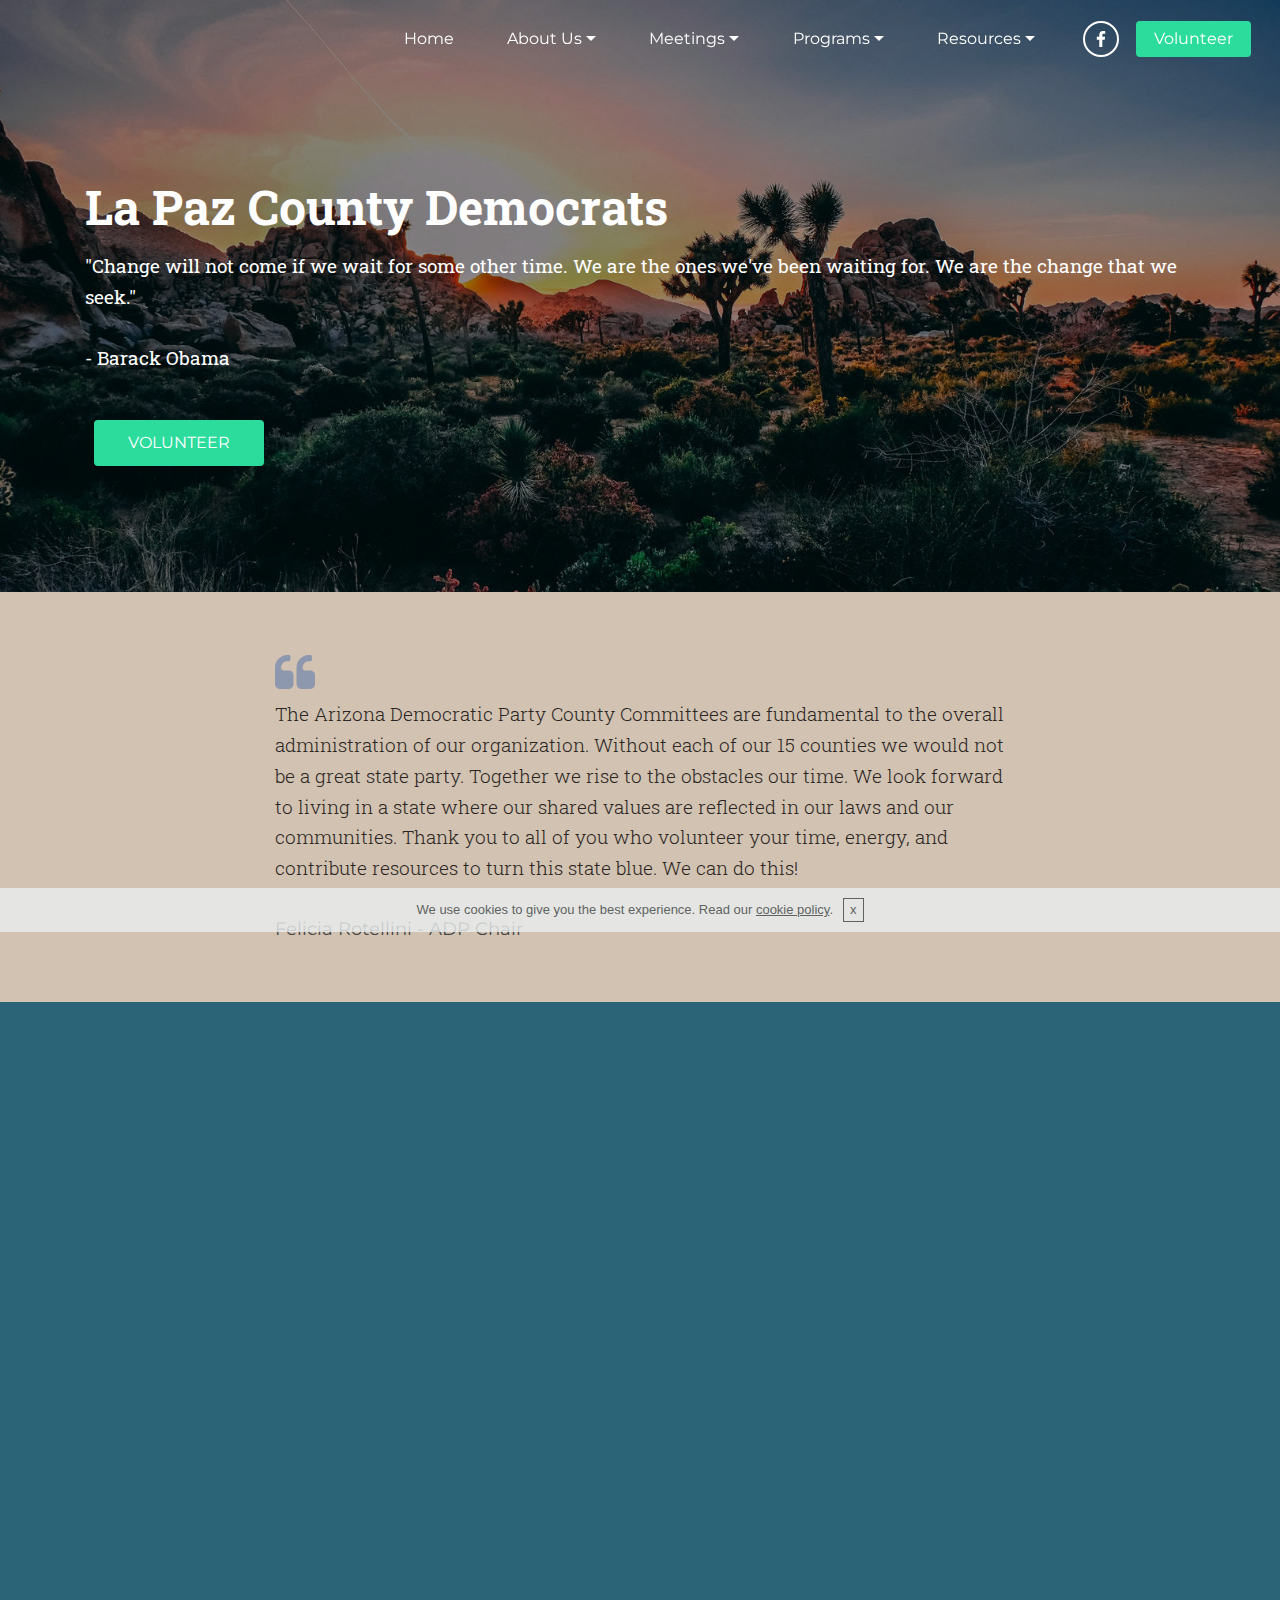
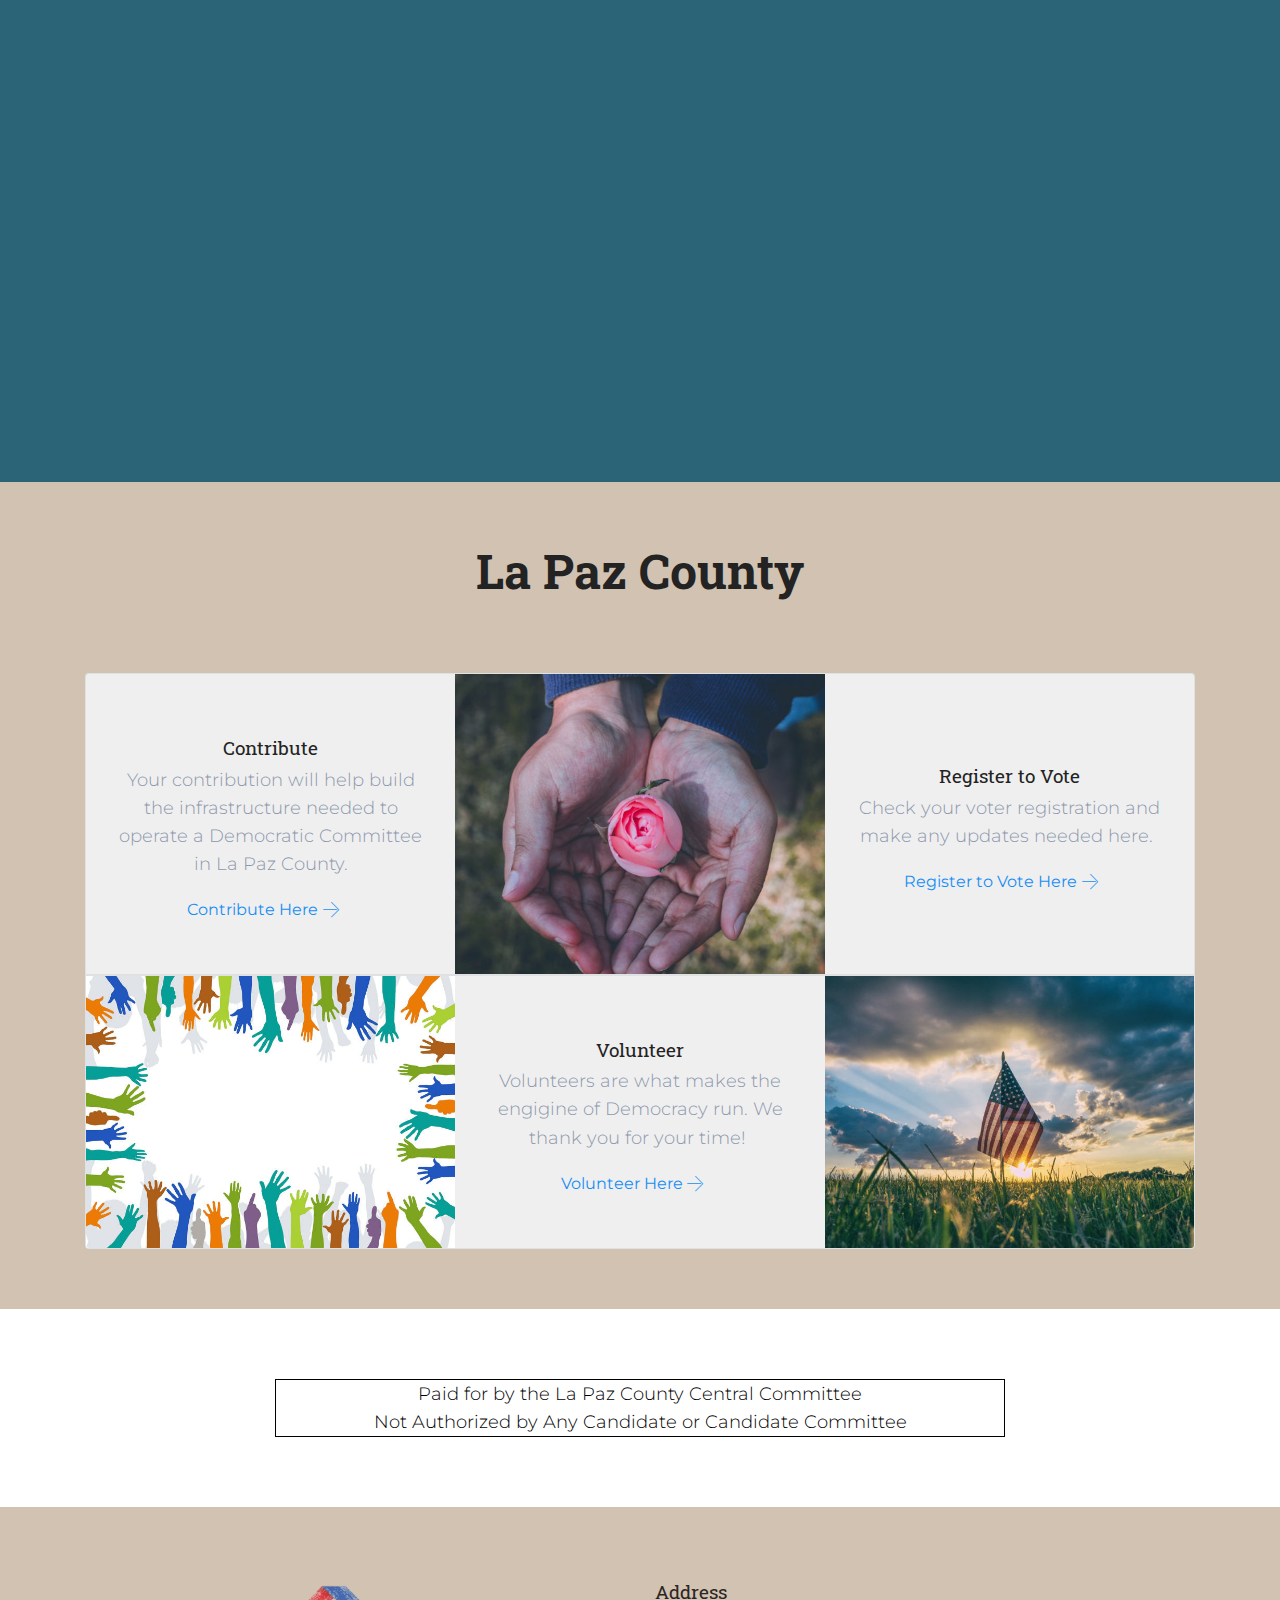
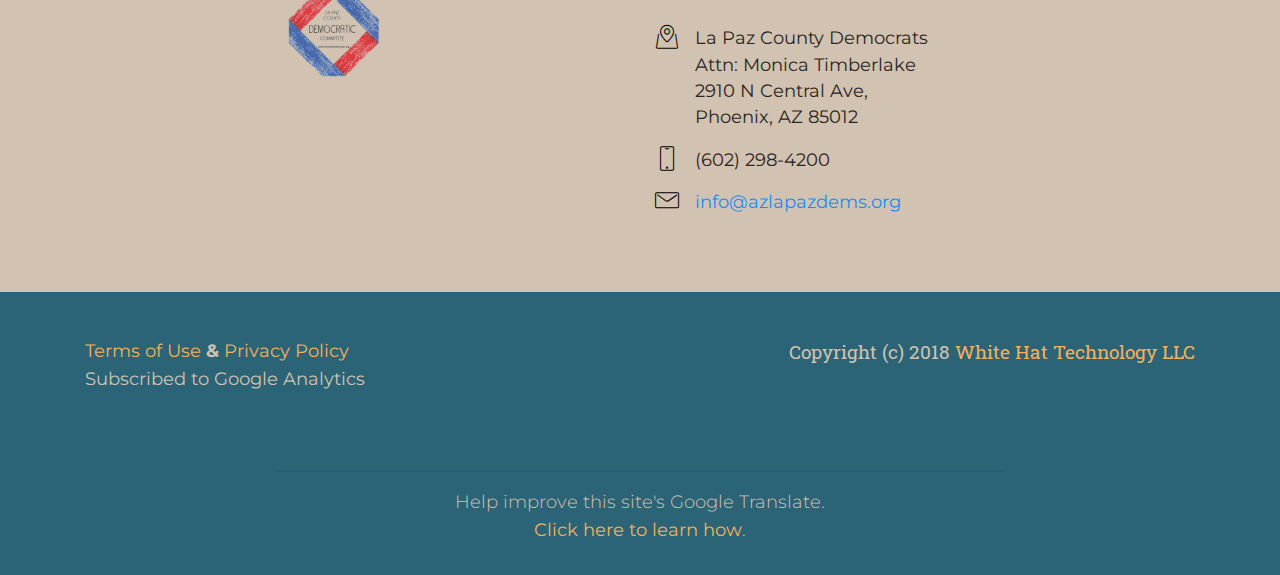
==== commit 8cf2cf36: "create github pages" ====
--- a/index.html
+++ b/index.html
@@ -7,7 +7,7 @@
   <meta name="generator" content="Mobirise v4.8.2, mobirise.com">
   <meta name="viewport" content="width=device-width, initial-scale=1, minimum-scale=1">
   <link rel="shortcut icon" href="assets/images/imageedit-1-6411943744-128x128.png" type="image/x-icon">
-  <meta name="description" content="">
+  <meta name="description" content="Find out what is going on with the La Paz County Democratic party here!">
   <title>Home</title>
   <link rel="stylesheet" href="assets/web/assets/mobirise-icons/mobirise-icons.css">
   <link rel="stylesheet" href="assets/tether/tether.min.css">
@@ -68,7 +68,7 @@
                     </a><div class="dropdown-menu"><a class="dropdown-item text-white display-4" href="Mission.html" aria-expanded="false">Mission</a><a class="dropdown-item text-white display-4" href="CountyExecutiveBoard.html" aria-expanded="false">La Paz County Executive Board</a><a class="dropdown-item text-white display-4" href="SCCDPBylaws.html">La Paz  County Bylaws</a></div>
                 </li><li class="nav-item dropdown"><a class="nav-link link dropdown-toggle text-white display-4" href="https://mobirise.com" data-toggle="dropdown-submenu" aria-expanded="false">
                         Meetings</a><div class="dropdown-menu"><a class="text-white dropdown-item display-4" href="DemocraticClubs.html" aria-expanded="false">La Paz County Dem Clubs</a><a class="dropdown-item text-white display-4" href="http://www.azdem.org/state-committee" target="_blank">ADP Statecommittee Meetings</a></div></li><li class="nav-item dropdown"><a class="nav-link link text-white dropdown-toggle display-4" href="https://mobirise.com" aria-expanded="false" data-toggle="dropdown-submenu">
-                        Programs</a><div class="dropdown-menu"><a class="text-white dropdown-item display-4" href="http://adpacademy.azblueleader.com" aria-expanded="false" target="_blank">ADP Academy</a><a class="text-white dropdown-item display-4" href="CopperStateLeadersCoucil.html" aria-expanded="false">Copper State Leadership Council</a></div></li><li class="nav-item dropdown"><a class="nav-link link text-white dropdown-toggle display-4" href="http://www.azdem.org/candidates-elected-officials-0" aria-expanded="false" target="_blank" data-toggle="dropdown-submenu">Resources</a><div class="dropdown-menu"><a class="text-white dropdown-item display-4" href="https://www.azcleanelections.gov/en/arizona-elections/upcoming" aria-expanded="false" target="_blank">Candidates and Elections</a><a class="text-white dropdown-item display-4" href="https://servicearizona.com/voterRegistration?popularclick" aria-expanded="false" target="_blank">Register to Vote</a></div></li></ul>
+                        Programs</a><div class="dropdown-menu"><a class="text-white dropdown-item display-4" href="http://adpacademy.azblueleader.com" aria-expanded="false" target="_blank">ADP Academy</a><a class="text-white dropdown-item display-4" href="CopperStateLeadersCoucil.html" aria-expanded="false">Copper State Leadership Council</a></div></li><li class="nav-item dropdown open"><a class="nav-link link text-white dropdown-toggle display-4" href="http://www.azdem.org/candidates-elected-officials-0" aria-expanded="true" target="_blank" data-toggle="dropdown-submenu">Resources</a><div class="dropdown-menu"><a class="text-white dropdown-item display-4" href="https://www.azcleanelections.gov/en/arizona-elections/upcoming" aria-expanded="false" target="_blank">Candidates and Elections</a><a class="text-white dropdown-item display-4" href="https://servicearizona.com/voterRegistration?popularclick" aria-expanded="false" target="_blank">Register to Vote</a></div></li></ul>
             <div class="icons-menu">
               <div class="soc-item">
                 <a href="https://www.facebook.com/LaPazCountyDemocrats/" target="_blank">
@@ -84,7 +84,7 @@
             <div class="navbar-buttons mbr-section-btn"><a class="btn btn-sm btn-secondary display-4" href="http://www.azdem.org/volunteer" target="_blank">
                     Volunteer</a><div id="google_translate_element"></div><script type="text/javascript">
 function googleTranslateElementInit() {
-  new google.translate.TranslateElement({pageLanguage: 'en', layout: google.translate.TranslateElement.InlineLayout.SIMPLE, autoDisplay: false}, 'google_translate_element');
+  new google.translate.TranslateElement({pageLanguage: 'en', includedLanguages: 'es', layout: google.translate.TranslateElement.InlineLayout.SIMPLE, autoDisplay: false}, 'google_translate_element');
 }
 </script><script type="text/javascript" src="//translate.google.com/translate_a/element.js?cb=googleTranslateElementInit"></script></div>
       </div>     
--- a/assets/mobirise/css/mbr-additional.css
+++ b/assets/mobirise/css/mbr-additional.css
@@ -6502,7 +6502,7 @@
 .cid-r2UmF3Lubx {
   padding-top: 120px;
   padding-bottom: 40px;
-  background-image: url("../../../assets/images/mbr-1620x10800.jpg");
+  background-image: url("../../../assets/images/mbr-1620x10803.jpg");
 }
 .cid-r2UmF3Lubx .mbr-overlay {
   background: #232323;
